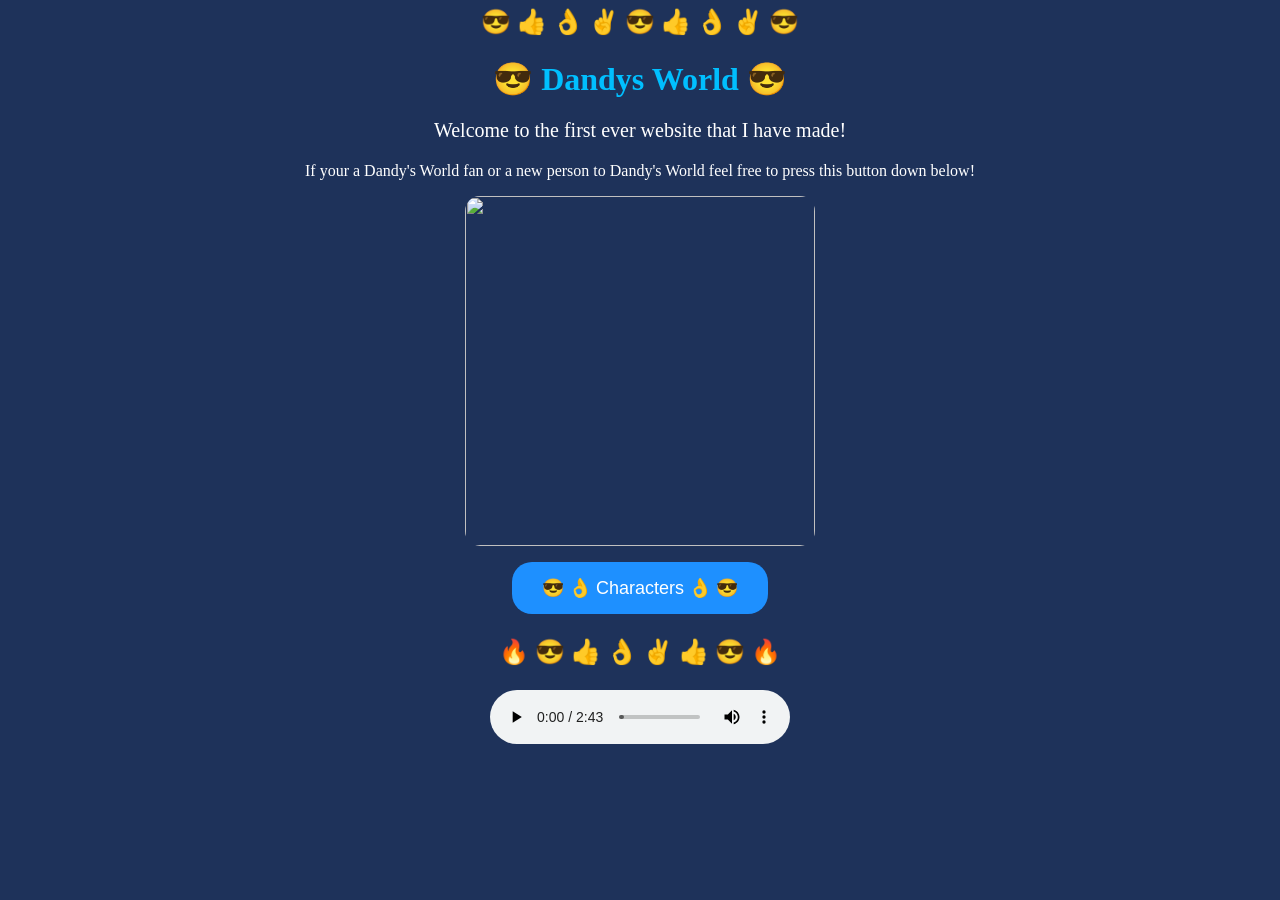
==== index.htm @ 9560efcf "Add files via upload" ====
<html>

<body style="background-color:rgb(30, 50, 90)">

<p style="text-align:center;font-size:24px;">😎 👍 👌 ✌️ 😎 👍 👌 ✌️ 😎</p>

<h1 style="color:deepskyblue;font-family:verdana;text-align:center;">😎 Dandys World 😎</h1>

<p style="text-align:center;font-size:20px;color:white;">Welcome to the first ever website that I have made!</p>

<p style="text-align:center;font: size 16px;color:white;">If your a Dandy's World fan or a new person to Dandy's World feel free to press this button down below!</p>

<img src="image.png" width="350" style="display:block; margin:auto; border-radius:15px;">

<p style="text-align:center;">

<a href="characters.html">

<button style="background-color:dodgerblue;color:white;padding:15px 30px;font-size:18px;border:none;border-radius:20px;">

😎 👌 Characters 👌 😎

</button>

</a>

</p>

<p style="text-align:center;font-size:24px;color:white;">

🔥 😎 👍 👌 ✌️ 👍 😎 🔥

</p>

<p style="text-align:center;">

<audio controls>

<source src="music.mp3" type="audio/mpeg">

</audio>

</p>

</body>

</html>
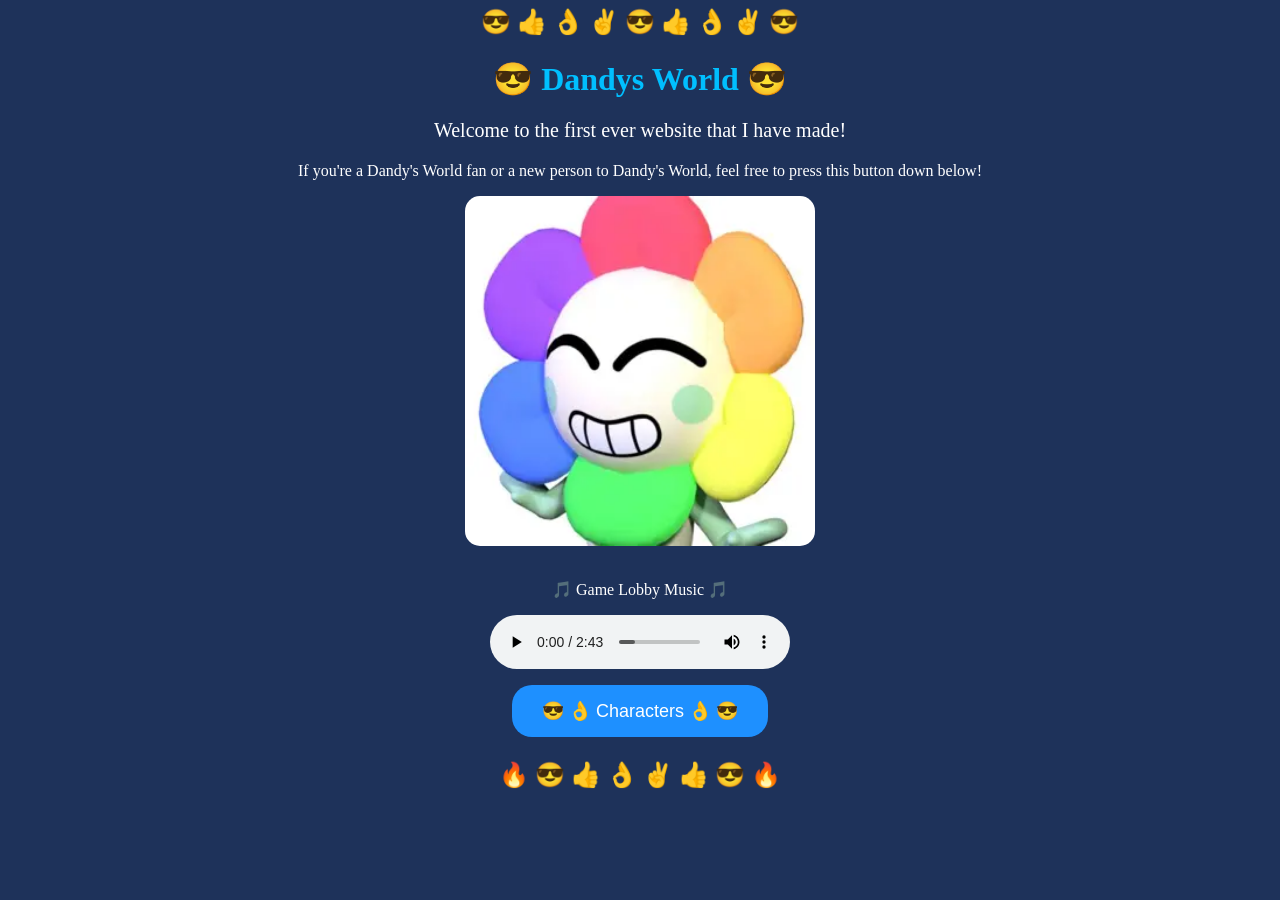
==== commit 6753f243: "Update index.htm" ====
--- a/index.htm
+++ b/index.htm
@@ -8,9 +8,23 @@
 
 <p style="text-align:center;font-size:20px;color:white;">Welcome to the first ever website that I have made!</p>
 
-<p style="text-align:center;font: size 16px;color:white;">If your a Dandy's World fan or a new person to Dandy's World feel free to press this button down below!</p>
+<p style="text-align:center;font-size:16px;color:white;">If you're a Dandy's World fan or a new person to Dandy's World, feel free to press this button down below!</p>
 
 <img src="image.png" width="350" style="display:block; margin:auto; border-radius:15px;">
+
+<br>
+
+<p style="text-align:center;color:white;">🎵 Game Lobby Music 🎵</p>
+
+<p style="text-align:center;">
+
+<audio controls autoplay loop>
+
+<source src="music.mp3" type="audio/mpeg">
+
+</audio>
+
+</p>
 
 <p style="text-align:center;">
 
@@ -32,16 +46,24 @@
 
 </p>
 
-<p style="text-align:center;">
+<script>
 
-<audio controls>
+let secretCount = 0;
 
-<source src="music.mp3" type="audio/mpeg">
+document.querySelector("img").addEventListener("click", function() {
 
-</audio>
+secretCount++;
 
-</p>
+if (secretCount === 10) {
+
+window.location.href = "secret.html";
+
+}
+
+});
+
+</script>
 
 </body>
 
-</html>+</html>
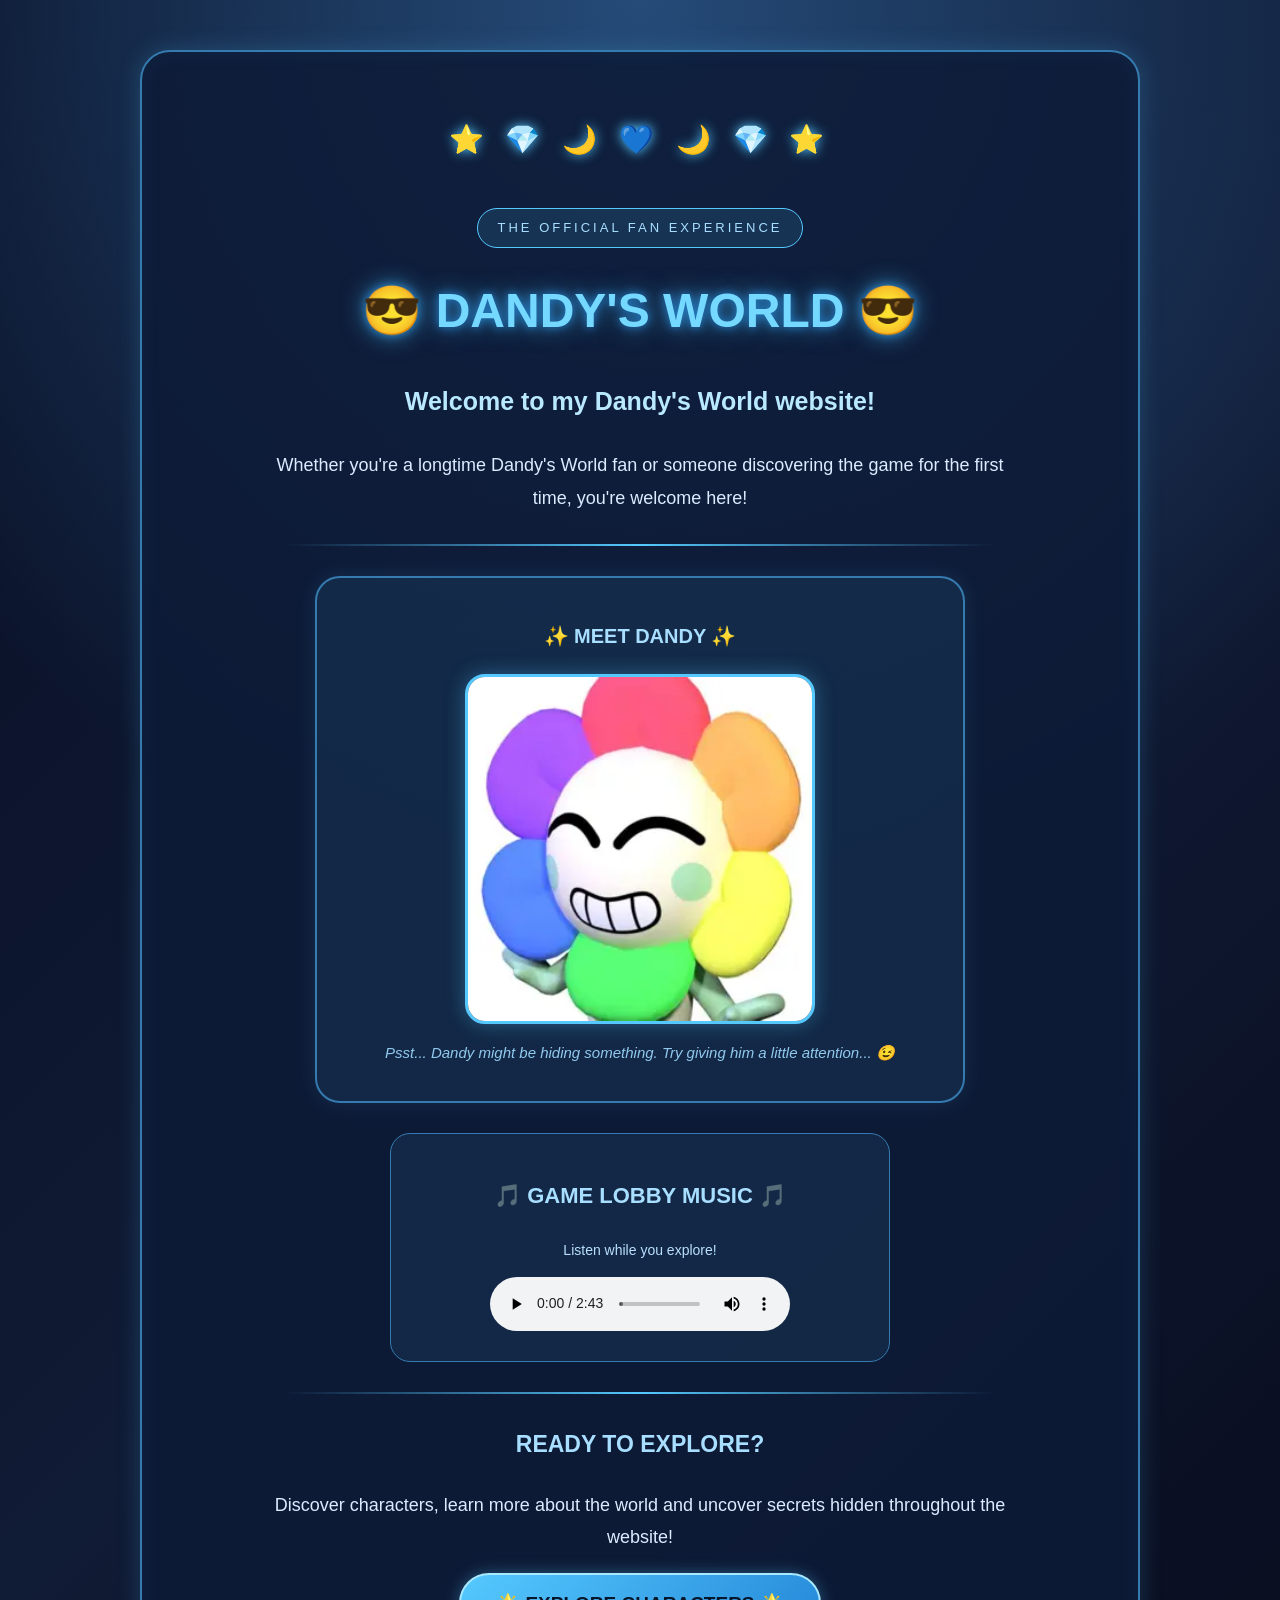
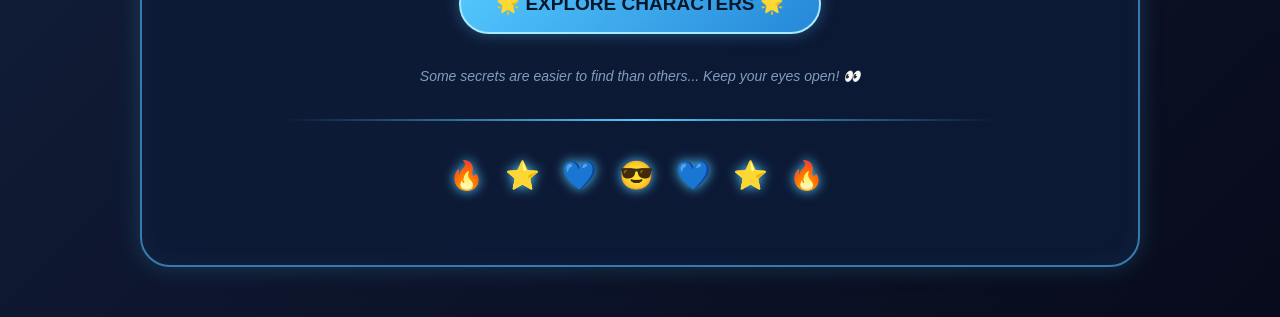
==== commit 94ef2fa7: "Update index.htm" ====
--- a/index.htm
+++ b/index.htm
@@ -1,69 +1,292 @@
+<!DOCTYPE html>
 <html>
 
-<body style="background-color:rgb(30, 50, 90)">
-
-<p style="text-align:center;font-size:24px;">😎 👍 👌 ✌️ 😎 👍 👌 ✌️ 😎</p>
-
-<h1 style="color:deepskyblue;font-family:verdana;text-align:center;">😎 Dandys World 😎</h1>
-
-<p style="text-align:center;font-size:20px;color:white;">Welcome to the first ever website that I have made!</p>
-
-<p style="text-align:center;font-size:16px;color:white;">If you're a Dandy's World fan or a new person to Dandy's World, feel free to press this button down below!</p>
-
-<img src="image.png" width="350" style="display:block; margin:auto; border-radius:15px;">
-
-<br>
-
-<p style="text-align:center;color:white;">🎵 Game Lobby Music 🎵</p>
-
-<p style="text-align:center;">
-
-<audio controls autoplay loop>
-
+<head>
+<title>Dandy's World - Home</title>
+
+<style>
+    * {
+        box-sizing: border-box;
+    }
+
+    body {
+        background:
+            radial-gradient(circle at top, #254B78, transparent 45%),
+            linear-gradient(135deg, #080F24, #101B35, #080B1C);
+        color: #F0F5FF;
+        font-family: Verdana, sans-serif;
+        font-size: 18px;
+        line-height: 1.8;
+        margin: 0;
+        padding: 25px 15px;
+        min-height: 100vh;
+    }
+
+    .container {
+        max-width: 1000px;
+        margin: 25px auto;
+        padding: 35px 25px;
+        background: rgba(13, 27, 55, 0.88);
+        border: 2px solid #367BB0;
+        border-radius: 30px;
+        box-shadow:
+            0 0 25px rgba(85, 201, 255, 0.2),
+            inset 0 0 25px rgba(85, 201, 255, 0.05);
+        text-align: center;
+    }
+
+    .decorations {
+        font-size: 28px;
+        letter-spacing: 7px;
+        color: #8DE2FF;
+        text-shadow: 0 0 12px #55C9FF;
+    }
+
+    .top-label {
+        display: inline-block;
+        background: rgba(85, 201, 255, 0.12);
+        border: 1px solid #55C9FF;
+        border-radius: 30px;
+        padding: 7px 20px;
+        color: #A8DEFF;
+        font-size: 13px;
+        letter-spacing: 3px;
+        margin-top: 15px;
+    }
+
+    h1 {
+        color: #75D9FF;
+        font-size: 48px;
+        text-align: center;
+        text-shadow:
+            0 0 10px #2588D8,
+            0 0 25px rgba(85, 201, 255, 0.6);
+        margin: 20px 0;
+    }
+
+    .welcome {
+        font-size: 25px;
+        color: #B9E9FF;
+        font-weight: bold;
+    }
+
+    .description {
+        font-size: 18px;
+        color: #DCEBFF;
+        max-width: 750px;
+        margin: 20px auto;
+    }
+
+    .image-panel {
+        background: rgba(85, 201, 255, 0.08);
+        border: 2px solid #367BB0;
+        border-radius: 25px;
+        padding: 20px;
+        max-width: 650px;
+        margin: 30px auto;
+        box-shadow: 0 0 20px rgba(85, 201, 255, 0.12);
+    }
+
+    .main-image {
+        display: block;
+        margin: 10px auto;
+        width: 350px;
+        max-width: 90%;
+        border-radius: 20px;
+        border: 3px solid #55C9FF;
+        cursor: pointer;
+        box-shadow: 0 0 20px rgba(85, 201, 255, 0.35);
+        transition: 0.3s;
+    }
+
+    .main-image:hover {
+        transform: scale(1.04);
+        box-shadow: 0 0 30px #55C9FF;
+    }
+
+    .secret-hint {
+        color: #91C9EE;
+        font-size: 15px;
+        font-style: italic;
+        margin-top: 15px;
+    }
+
+    .music-panel {
+        background: rgba(85, 201, 255, 0.08);
+        border: 1px solid #367BB0;
+        border-radius: 20px;
+        padding: 20px;
+        max-width: 500px;
+        margin: 30px auto;
+    }
+
+    .music-title {
+        font-size: 22px;
+        color: #A8DEFF;
+        font-weight: bold;
+    }
+
+    audio {
+        width: 300px;
+        max-width: 100%;
+    }
+
+    .button {
+        background: linear-gradient(135deg, #55C9FF, #2588D8);
+        color: #07172B;
+        padding: 17px 35px;
+        font-size: 19px;
+        font-weight: bold;
+        border: 2px solid #A8E9FF;
+        border-radius: 30px;
+        cursor: pointer;
+        box-shadow: 0 0 15px rgba(85, 201, 255, 0.35);
+        transition: 0.3s;
+    }
+
+    .button:hover {
+        transform: scale(1.08);
+        background: linear-gradient(135deg, #B9EEFF, #55C9FF);
+        box-shadow: 0 0 25px #55C9FF;
+    }
+
+    .bottom-note {
+        color: #829CBD;
+        font-size: 14px;
+        font-style: italic;
+        margin-top: 30px;
+    }
+
+    .divider {
+        width: 75%;
+        height: 2px;
+        background: linear-gradient(to right, transparent, #55C9FF, transparent);
+        margin: 30px auto;
+    }
+
+    @media (max-width: 600px) {
+        h1 {
+            font-size: 32px;
+        }
+
+        .container {
+            padding: 20px 12px;
+        }
+
+        .decorations {
+            font-size: 20px;
+            letter-spacing: 3px;
+        }
+
+        .welcome {
+            font-size: 21px;
+        }
+    }
+</style>
+</head>
+
+<body>
+
+<div class="container">
+
+<p class="decorations">
+⭐ 💎 🌙 💙 🌙 💎 ⭐
+</p>
+
+<div class="top-label">
+THE OFFICIAL FAN EXPERIENCE
+</div>
+
+<h1>
+😎 DANDY'S WORLD 😎
+</h1>
+
+<p class="welcome">
+Welcome to my Dandy's World website!
+</p>
+
+<p class="description">
+Whether you're a longtime Dandy's World fan
+or someone discovering the game for the first time,
+you're welcome here!
+</p>
+
+<div class="divider"></div>
+
+<div class="image-panel">
+
+<p style="color:#A8DEFF;font-size:20px;font-weight:bold;">
+✨ MEET DANDY ✨
+</p>
+
+<img src="image.png" class="main-image">
+
+<p class="secret-hint">
+Psst... Dandy might be hiding something.
+Try giving him a little attention... 😉
+</p>
+
+</div>
+
+<div class="music-panel">
+
+<p class="music-title">
+🎵 GAME LOBBY MUSIC 🎵
+</p>
+
+<p style="color:#B9DFFF;font-size:14px;">
+Listen while you explore!
+</p>
+
+<audio controls loop>
 <source src="music.mp3" type="audio/mpeg">
-
 </audio>
 
-</p>
-
-<p style="text-align:center;">
-
+</div>
+
+<div class="divider"></div>
+
+<p style="color:#A8DEFF;font-size:23px;font-weight:bold;">
+READY TO EXPLORE?
+</p>
+
+<p class="description">
+Discover characters, learn more about the world
+and uncover secrets hidden throughout the website!
+</p>
+
+<p>
 <a href="characters.html">
-
-<button style="background-color:dodgerblue;color:white;padding:15px 30px;font-size:18px;border:none;border-radius:20px;">
-
-😎 👌 Characters 👌 😎
-
+<button class="button">
+🌟 EXPLORE CHARACTERS 🌟
 </button>
-
 </a>
-
-</p>
-
-<p style="text-align:center;font-size:24px;color:white;">
-
-🔥 😎 👍 👌 ✌️ 👍 😎 🔥
-
-</p>
+</p>
+
+<p class="bottom-note">
+Some secrets are easier to find than others...
+Keep your eyes open! 👀
+</p>
+
+<div class="divider"></div>
+
+<p class="decorations">
+🔥 ⭐ 💙 😎 💙 ⭐ 🔥
+</p>
+
+</div>
 
 <script>
-
 let secretCount = 0;
 
-document.querySelector("img").addEventListener("click", function() {
-
-secretCount++;
-
-if (secretCount === 10) {
-
-window.location.href = "secret.html";
-
-}
-
+document.querySelector(".main-image").addEventListener("click", function() {
+    secretCount++;
+
+    if (secretCount >= 10) {
+        window.location.href = "secret.html";
+    }
 });
-
 </script>
 
 </body>
-
 </html>
